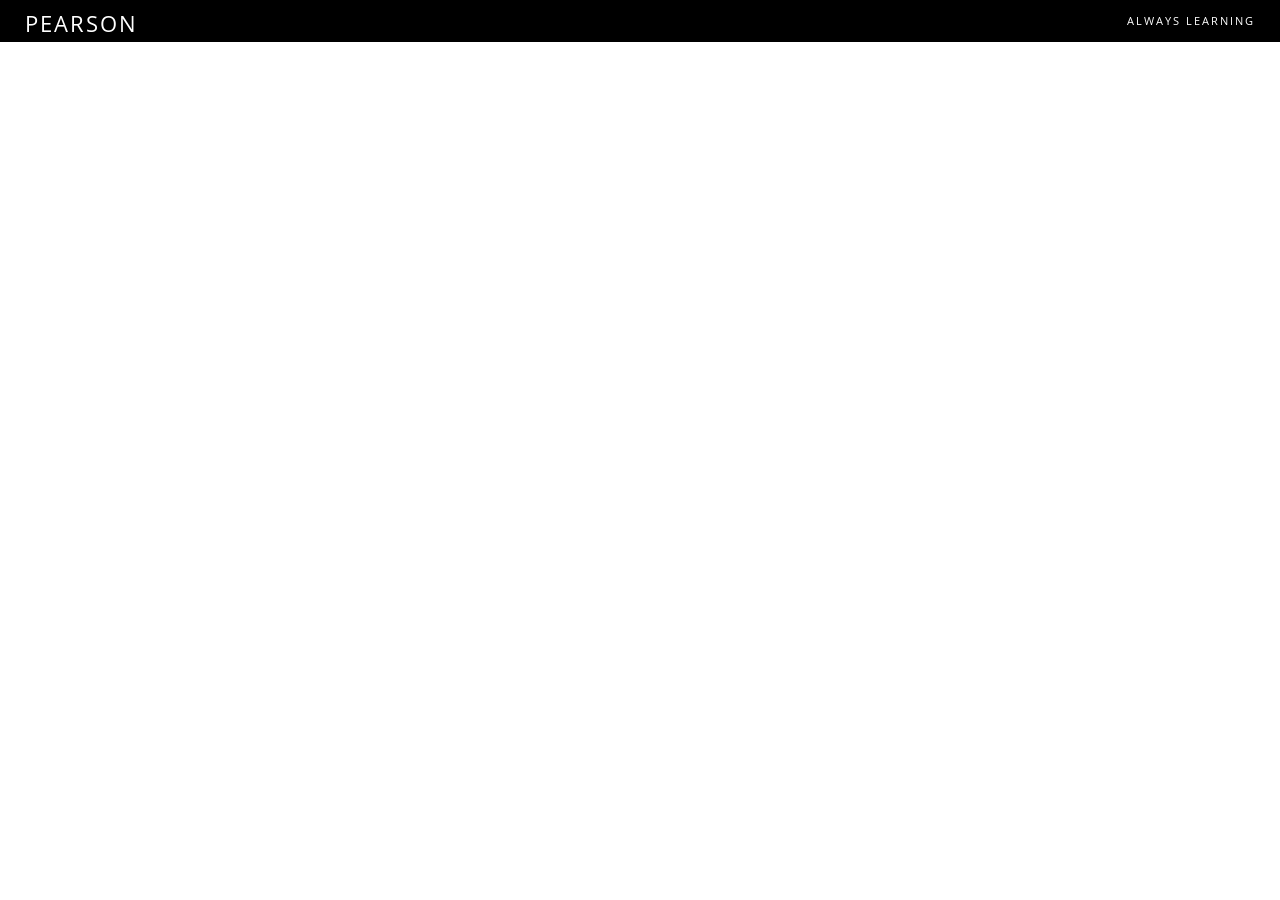
==== index.html @ 26101ad4 "Initial Midterm Project files" ====
<html>
	<head>
		<title>Alex Curtis - Midterm Project</title>
		<link rel="shortcut icon" href="images/favicon.ico">
		<link rel="stylesheet" href="css/styles.css">
		<link rel="stylesheet" href="css/fonts.css">

		<meta name="description" content="Alex Curtis Midterm Project">

		<meta name="keywords" content="html, css, web development, neiu, Alex Curtis">
	</head>
	<body>

	<div class="topBar">
		<p class="topLeft">PEARSON</p>
		<p class="topRight">ALWAYS LEARNING</p>
	</div>

	</body>
	
</html>
---- css/styles.css ----
body{
	margin: 0;
}


/* Very top bar */
.topBar{
	height: 42px;
	background-color: black;
	color: white;
    font-family: OpenSansRegular;
}

.topLeft{
	float: left;
	margin: 8px 0 0 25px;
	font-size: 22px;
	letter-spacing: 2px;
}

.topRight{
	float: right;
	margin: 13px 25px 0 0;
	font-size: 11px;
	letter-spacing: 2px;
}
---- css/fonts.css ----
@font-face{
	font-family: OpenSansRegular;
	src: url('../fonts/OpenSans-Regular.ttf');
}
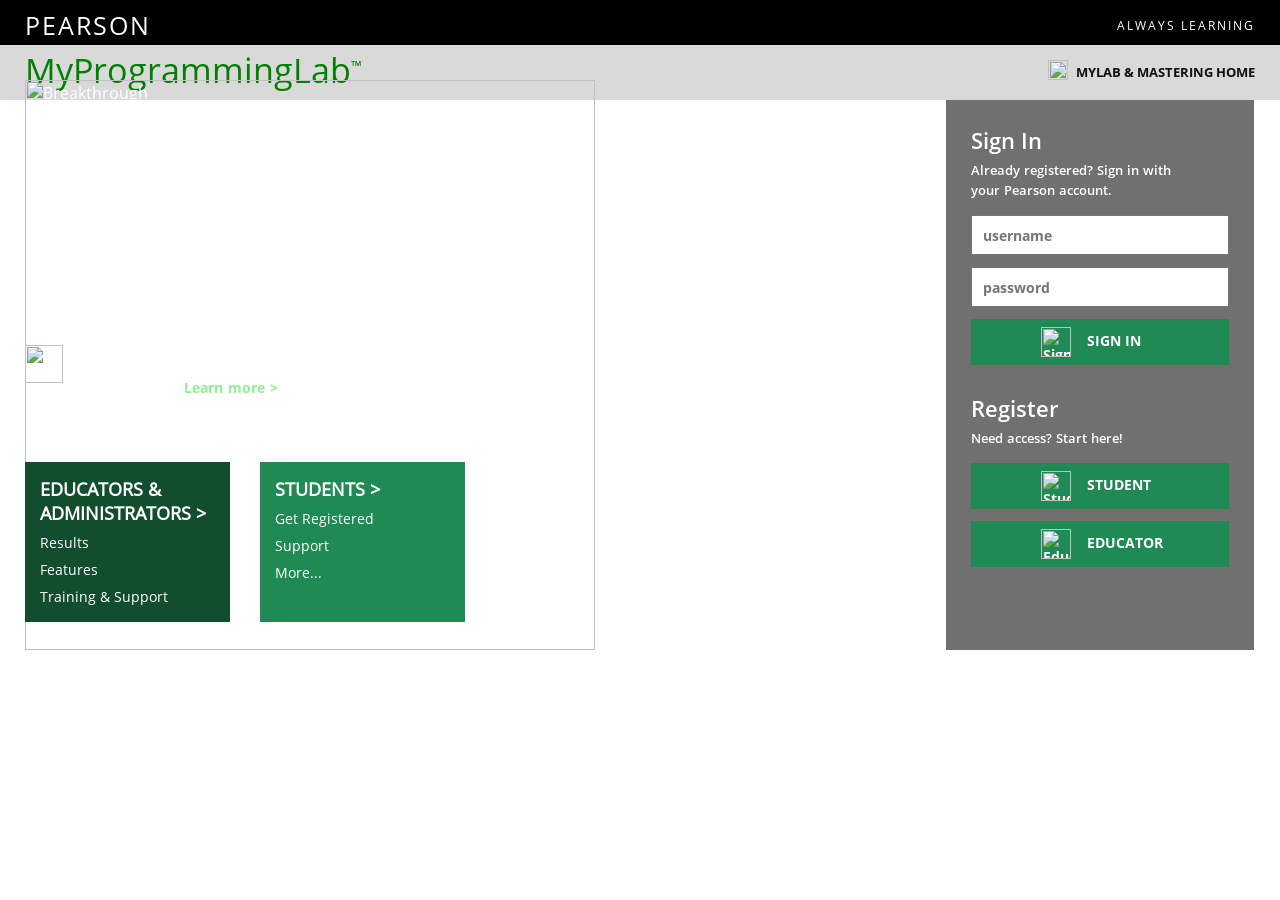
==== commit 2c2c7543: "Top half completed" ====
--- a/index.html
+++ b/index.html
@@ -10,11 +10,108 @@
 		<meta name="keywords" content="html, css, web development, neiu, Alex Curtis">
 	</head>
 	<body>
+		<!-- Keeping the top bars in own section -->
+		<section>
+			<div class="topBar">
+				<p class="topLeft">PEARSON</p>
+				<p class="topRight">ALWAYS LEARNING</p>
+			</div>
+			
+			<div class="grayBar">
+				<p class="programmingLab">MyProgrammingLab<sup>&trade;</sup></p>
+			
 
-	<div class="topBar">
-		<p class="topLeft">PEARSON</p>
-		<p class="topRight">ALWAYS LEARNING</p>
-	</div>
+				<div class="mylab">
+					<img src="images/house.png" alt="house">
+					<p>MYLAB &amp; MASTERING HOME</p>
+				</div>
+			</div>
+		</section>
+		<!-- Guy and Laptop full section code split left right -->
+		<section class="main">
+			<div class="mainLeft">
+				<div class="break">
+					<img class="breakImg" src="images/break.png" alt="Breakthrough">
+					<p>To improving results</p>
+				</div>
+		
+				<div class="chart">
+					<img src="images/chart.png" alt="Chart">
+					<p>
+						Our goal is to help every student succeed.
+						We're working with ed- ucators and institutions to improve
+						results for students every- where.
+						<span>Learn more &gt;</span>
+					</p>
+				</div>
+
+				<div class="adminBox">
+					<h3>EDUCATORS &amp;<br>ADMINISTRATORS &gt;</h3>
+					<p>Results</p>
+					<p>Features</p>
+					<p>Training &amp; Support</p>
+				</div>
+
+				<div class="studentBox">
+					<h3>STUDENTS &gt;</h3>
+					<p>Get Registered</p>
+					<p>Support</p>
+					<p>More...</p>
+				</div>
+			</div>
+			<div class="mainRight">
+				<div class="sign">
+					<h2>Sign In</h2>
+					<p>
+						Already registered? Sign in with<br>
+						your Pearson account.
+					</p>
+
+					<form>
+						<input type="text" placeholder="username">
+
+						<input type="password" placeholder="password">
+
+						<button type="button" class="signButton">
+							<img src="images/head.png" alt="Sign In">
+							SIGN IN
+						</button>
+					</form>
+				</div>
+				<div class="register">
+
+					<h2>Register</h2>
+
+					<p>Need access? Start here!</p>
+
+					<button type="button" class="registerButton">
+						<img src="images/pen.png" alt="Student">
+						STUDENT
+					</button>
+
+					<button type="button" class="registerButton">
+						<img src="images/pen.png" alt="Educator">
+						EDUCATOR
+					</button>
+				</div>
+
+			</div>
+
+
+
+		
+		
+		
+		</section>
+	
+	
+	
+	
+
+	
+	
+	
+	
 
 	</body>
 	
--- a/css/styles.css
+++ b/css/styles.css
@@ -1,11 +1,14 @@
+
+/* Perventing worping whin minmize  */
 body{
 	margin: 0;
+	min-width: 1200px;
 }
 
 
 /* Very top bar */
 .topBar{
-	height: 42px;
+	height: 45px;
 	background-color: black;
 	color: white;
     font-family: OpenSansRegular;
@@ -14,16 +17,235 @@
 .topLeft{
 	float: left;
 	margin: 8px 0 0 25px;
-	font-size: 22px;
+	font-size: 25px;
 	letter-spacing: 2px;
 }
 
 .topRight{
 	float: right;
-	margin: 13px 25px 0 0;
-	font-size: 11px;
+	margin: 17px 25px 0 0;
+	font-size: 12px;
 	letter-spacing: 2px;
 }
 
-
-
+/* Gray bar below top bar */
+
+.grayBar{
+	height: 55px;
+	background-color: rgb(218, 217, 217);
+}
+
+.programmingLab{
+	float: left;
+	margin: 2px 0 0 25px;
+	font-size: 34px;
+	color: green;
+	font-family: OpenSansRegular;
+}
+
+.programmingLab sup{
+	font-size: 14px;
+}
+
+.mylab{
+	float: right;
+	margin: 15px 25px 0 0;
+	font-family: OpenSansBold;
+}
+
+.mylab img{
+	float: left;
+	width: 20px;
+	margin-right: 8px;
+}
+
+.mylab p{
+	float: left;
+	margin: 3px 0 0 0;
+	font-size: 13px;
+	color: rgb(17, 17, 17);
+}
+
+
+
+/* Main guy/laptop section */
+
+.main{
+	height: 550px;
+	background-image: url("../images/guy.jpg");
+	background-size: 125%;
+	background-position: center;
+	background-repeat: no-repeat;
+	position: relative;
+	font-family: OpenSansRegular;
+	color: white;
+}
+
+/* ALL LEFT SIDE of main section BELOW */
+
+.mainLeft{
+	position: relative;
+	width: 70%;
+	height: 100%;
+}
+
+/* Breakthrough div */
+
+.break{
+	position: absolute;
+	top: -20px;
+	left: 25px;
+}
+
+.breakImg{
+	width: 570px;
+}
+
+.break p{
+	margin: -141px 0 0 0;
+	font-size: 28px;
+}
+
+/* Chart div */
+
+.chart{
+	position: absolute;
+	top: 235px;
+	left: 25px;
+	width: 500px;
+}
+
+.chart img{
+	float: left;
+	width: 38px;
+	margin: 10px 20px 0 0;
+}
+
+.chart p{
+	margin: 0 0 0 48px;
+	padding-left: 11px;
+	border-left: 1px solid white;
+	font-size: 14px;
+	line-height: 21px;
+	width: 460px;
+	word-spacing: 1px;
+	font-family: OpenSansSemibold;
+}
+
+.chart span{
+	color: lightgreen;
+	font-family: OpenSansBold;
+}
+
+/* admin div */
+
+.adminBox{
+	position: absolute;
+	left: 25px;
+	bottom: 28px;
+	width: 175px;
+	height: 130px;
+	background-color: rgb(18, 78, 46);
+	padding: 15px;
+}
+
+/* Student div */
+
+.studentBox{
+	position: absolute;
+	left: 260px;
+	bottom: 28px;
+	width: 175px;
+	height: 130px;
+	background-color: rgb(31, 138, 83);
+	padding: 15px;
+}
+/* admin  & student words styles  */
+.adminBox h3,
+.studentBox h3{
+	margin: 0 0 8px 0;
+	font-size: 17.5px;
+	
+}
+
+.adminBox p,
+.studentBox p{
+	margin: 8px 0;
+	font-size: 14px;
+}
+
+/* ALL RIGHT SIDE of main section BELOW */
+
+.mainRight{
+	position: absolute;
+	top: 0;
+	right: 26;
+	width: 308px;
+	height: 100%;
+	background-color: rgba(0, 0, 0, .56);
+	color: white;
+	padding: 25px;
+	box-sizing: border-box;
+	font-family: OpenSansSemibold;
+}
+
+.sign input{
+	width: 100%;
+	height: 40px;
+	margin-bottom: 12px;
+	padding-left: 10px;
+	font-size: 14px;
+	box-sizing: border-box;
+	font-family: OpenSansBold;
+
+}
+
+/* FONT style in main Right*/
+
+.sign h2, 
+.register h2{
+	margin: 0 0 5px 0;
+	font-size: 22px;
+}
+
+.sign p,
+.register p{
+	margin: 0 0 15px 0;
+	font-size: 13px;
+	line-height: 20px;
+	word-spacing: 1px;
+}
+
+
+/* Buttons */
+
+.signButton,
+.registerButton{
+	width: 100%;
+	height: 46px;
+	background-color: rgb(31, 138, 83);
+	color: white;
+	border: none;
+	font-size: 14px;
+	font-family: OpenSansBold;
+	margin-bottom: 12px;
+	/* need to fix my text and images placement */
+	text-align: left;
+	padding-left: 70px;
+}
+
+.signButton img,
+.registerButton img{
+	width: 30px;
+	vertical-align: middle;
+	margin-right: 12px;
+}
+
+/* Register extra */
+
+.register{
+	margin-top: 16px;
+}
+
+
+
--- a/css/fonts.css
+++ b/css/fonts.css
@@ -2,4 +2,15 @@
 @font-face{
 	font-family: OpenSansRegular;
 	src: url('../fonts/OpenSans-Regular.ttf');
+}
+
+
+@font-face{
+	font-family: OpenSansBold;
+	src: url('../fonts/OpenSans-Bold.ttf');
+}
+
+@font-face{
+	font-family: OpenSansSemibold;
+	src: url('../fonts/OpenSans-Semibold.ttf');
 }
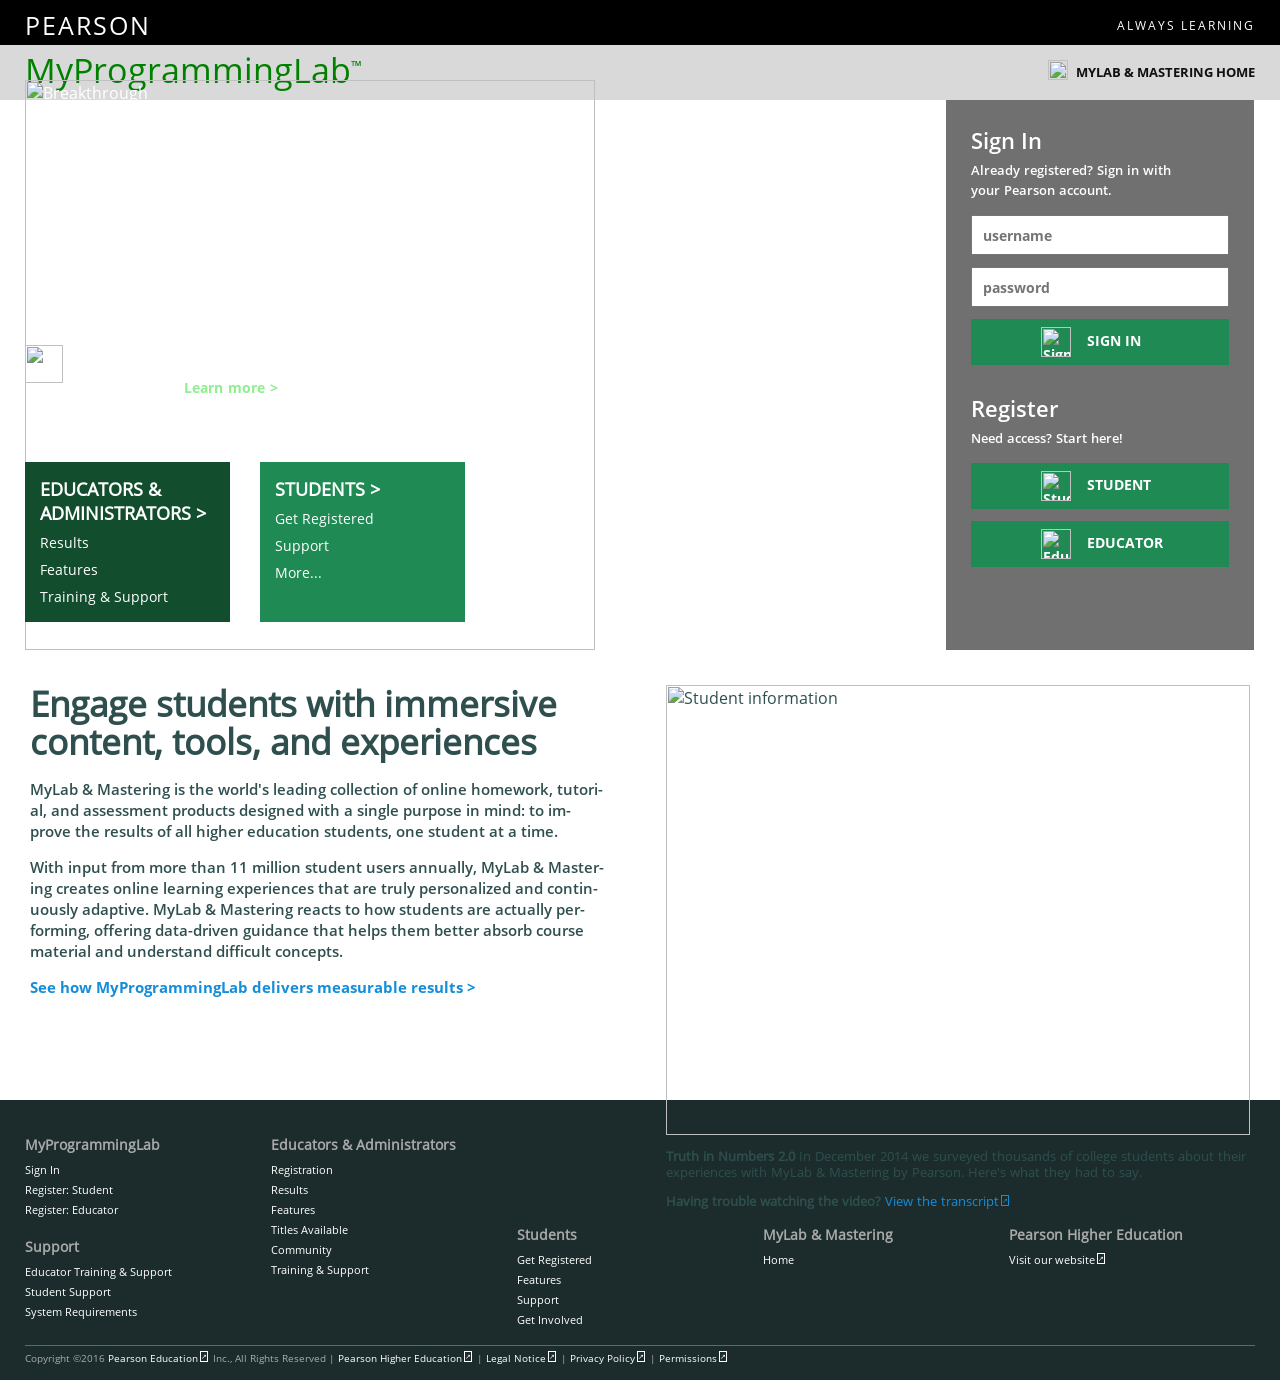
==== commit ab0c0cac: "Nearly Completed, need final touches" ====
--- a/index.html
+++ b/index.html
@@ -96,23 +96,88 @@
 				</div>
 
 			</div>
+		</section>
+		<section class="mid">
+			<div class="midLeft">
+				<h2>Engage students with immersive<br>
+				content, tools, and experiences</h2>
+				<p>
+					MyLab &amp; Mastering is the world's leading collection of online homework, tutori- 
+					al, and assessment products designed with a single purpose in mind: to im- 
+					prove the results of all higher education students, one student at a time.
+				</p>
+				<p>
+					With input from more than 11 million student users annually, MyLab &amp; Master- 
+					ing	creates online learning experiences that are truly personalized and contin- 
+					uously adaptive. MyLab &amp; Mastering reacts to how students are actually per-
+					forming, offering data-driven guidance that helps them better absorb course
+					material and understand difficult concepts.
+				</p>
+				<p><span>See how MyProgrammingLab delivers measurable results &gt;</span></p>
+			</div>
 
-
-
-		
-		
-		
+			<div class="midRight">
+				<img src="images/info.png" alt="Student information">
+				<p>
+					<strong>Truth in Numbers 2.0</strong> In December 2014 we surveyed thousands
+					of college students about their experiences with MyLab &amp; Mastering by Pearson.
+					Here's what they had to say.
+				</p>
+				<p>
+					<strong>Having trouble watching the video?</strong>
+					<!-- attempting to create the box arrow emblem-->
+					<span>View the transcript<span class="external">↗</span></span>
+				</p>
+			</div>
 		</section>
-	
-	
-	
-	
-
-	
-	
-	
-	
-
 	</body>
-	
+	<footer>
+		<div class="footerTop">
+			<div class="footerColumn">
+				<h3>MyProgrammingLab</h3>
+				<p>Sign In</p>
+				<p>Register: Student</p>
+				<p>Register: Educator</p>
+				<div class="space">
+					<h3>Support</h3>
+					<p>Educator Training &amp; Support</p>
+					<p>Student Support</p>
+					<p>System Requirements</p>
+				</div>
+			</div>
+			<div class="footerColumn">
+				<h3>Educators &amp; Administrators</h3>
+				<p>Registration</p>
+				<p>Results</p>
+				<p>Features</p>
+				<p>Titles Available</p>
+				<p>Community</p>
+				<p>Training &amp; Support</p>
+			</div>
+			<div class="footerColumn">
+				<h3>Students</h3>
+				<p>Get Registered</p>
+				<p>Features</p>
+				<p>Support</p>
+				<p>Get Involved</p>
+			</div>
+			<div class="footerColumn">
+				<h3>MyLab &amp; Mastering</h3>
+				<p>Home</p>
+			</div>
+			<div class="footerColumn">
+				<h3>Pearson Higher Education</h3>
+				<p>Visit our website<span class="external2">↗</span></span></p>
+			</div>
+		</div>
+		<div class="footerBottom">
+			<p>
+				Copyright &copy;2016 <span>Pearson Education<span class="external2">↗</span></span> Inc., All Rights Reserved |
+				<span>Pearson Higher Education<span class="external2">↗</span></span> |
+				<span>Legal Notice<span class="external2">↗</span></span> |
+				<span>Privacy Policy<span class="external2">↗</span></span> |
+				<span>Permissions<span class="external2">↗</span></span>
+			</p>
+		</div>
+	</footer>	
 </html>
--- a/css/styles.css
+++ b/css/styles.css
@@ -249,3 +249,128 @@
 
 
 
+/* ALL OF MID SECTION WITH left right portions BELOW*/
+
+
+.mid{
+	height: 450px;
+	background-color: white;
+	position: relative;
+	font-family: OpenSansRegular;
+	color: darkslategray
+}
+
+/* mid left div */
+.midLeft{
+	float: left;
+	width: 48%;
+	padding: 35px 0 0 30px;
+	box-sizing: border-box;
+}
+.midLeft h2{
+	margin: 0 0 18px 0;
+	font-size: 35px;
+	line-height: 38px;
+	color: darkslategray
+}
+
+.midLeft p{
+	font-size: 15px;
+	line-height: 21px;
+	font-family: OpenSansSemibold;
+}
+
+.midLeft span{
+	color: rgb(21, 142, 218);
+	font-family: OpenSansBold;
+}
+
+/* mid right div */
+.midRight{
+	float: right;
+	width: 48%;
+	padding: 35px 30px 0 0;
+	box-sizing: border-box;
+}
+
+.midRight img{
+	width: 100%;
+}
+
+.midRight p{
+	font-size: 13px;
+	line-height: 16px;
+	word-spacing: 1px;
+}
+
+.midRight span{
+	color: rgb(21, 142, 218);
+}
+/* My attempt at the box and arrow */
+.external{
+	border: 1px solid rgb(21, 142, 218);
+	font-size: 7px;
+	position: relative;
+	left: 2px;
+	bottom:3px;
+
+}
+
+
+/*ALL OF FOOTER SECTION with top and bottom poritons BELOW*/
+
+footer{
+	background-color: rgb(28, 44, 44);
+	color: white;
+	font-family: OpenSansRegular;
+	padding: 35px 25px 15px 25px;
+}
+
+.footerTop{
+	height: 180px;
+}
+
+.footerColumn{
+	float: left;
+	width: 20%;
+}
+.space{
+	margin-top: 20px;
+}
+
+.footerColumn h3{
+	margin: 0 0 8px 0;
+	font-size: 14px;
+	color: darkgray;
+}
+
+.footerColumn p{
+	margin: 5px 0;
+	font-size: 11px;
+}
+
+.footerBottom{
+	border-top: 1px solid #666666;
+	margin-top: 30px;
+	padding-top: 5px;
+}
+
+.footerBottom p{
+	margin: 0;
+	font-size: 10px;
+	color: #aaaaaa;
+}
+
+.footerBottom span{
+	color: white
+}
+
+.external2{
+	border: 1px solid white;
+	font-size: 7px;
+	position: relative;
+	left: 2px;
+	bottom:3px;
+	margin-right: 4px;
+
+}
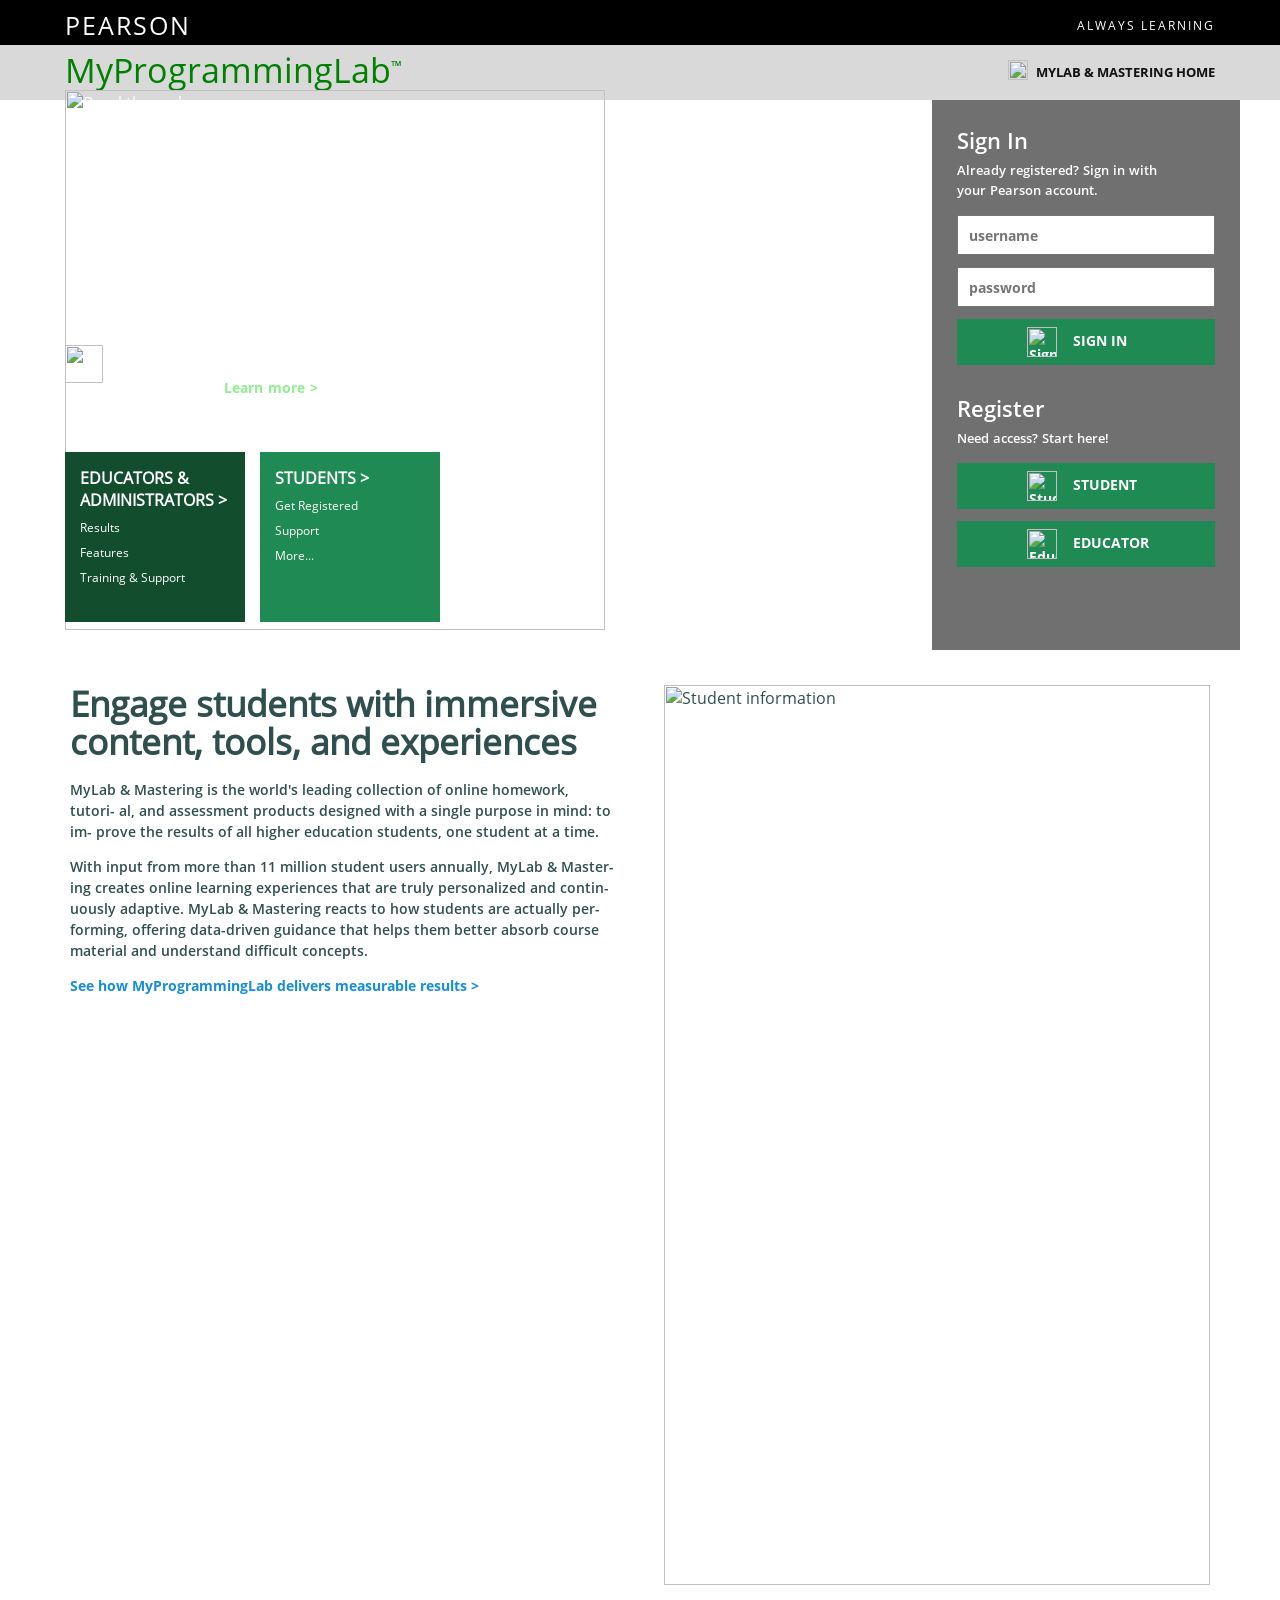
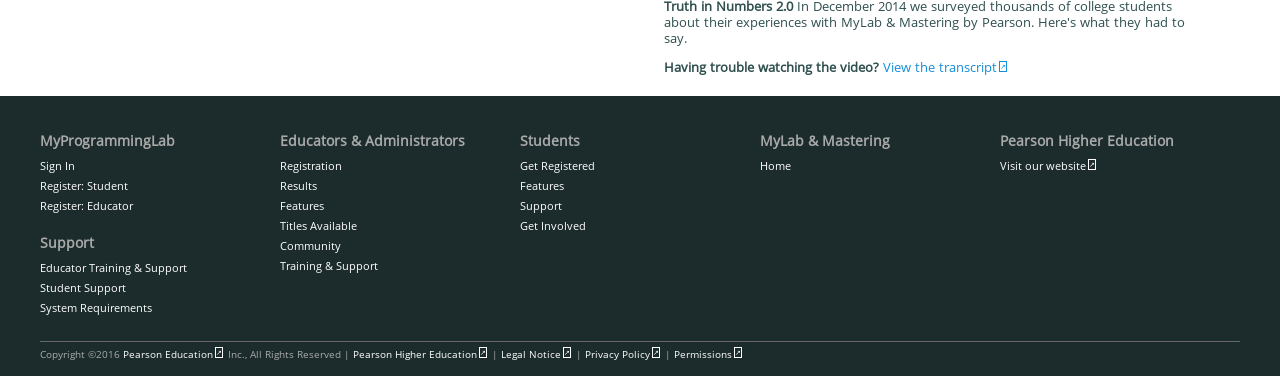
==== commit 1ba62a55: "Adjustments made to have fixed widths" ====
--- a/index.html
+++ b/index.html
@@ -13,171 +13,183 @@
 		<!-- Keeping the top bars in own section -->
 		<section>
 			<div class="topBar">
-				<p class="topLeft">PEARSON</p>
-				<p class="topRight">ALWAYS LEARNING</p>
+				<div class="pageWidth">
+					<p class="topLeft">PEARSON</p>
+					<p class="topRight">ALWAYS LEARNING</p>
+				</div>
 			</div>
 			
 			<div class="grayBar">
-				<p class="programmingLab">MyProgrammingLab<sup>&trade;</sup></p>
+				<div class="pageWidth">
 			
+					<p class="programmingLab">MyProgrammingLab<sup>&trade;</sup></p>
 
-				<div class="mylab">
-					<img src="images/house.png" alt="house">
-					<p>MYLAB &amp; MASTERING HOME</p>
+					<div class="mylab">
+						<img src="images/house.png" alt="house">
+						<p>MYLAB &amp; MASTERING HOME</p>
+					</div>
 				</div>
 			</div>
 		</section>
 		<!-- Guy and Laptop full section code split left right -->
 		<section class="main">
-			<div class="mainLeft">
-				<div class="break">
-					<img class="breakImg" src="images/break.png" alt="Breakthrough">
-					<p>To improving results</p>
+			<!--Creating two classes within one div group to assist with screen sizing-->
+			<div class="pageWidth mainContent">
+				<div class="mainLeft">
+					<div class="break">
+						<img class="breakImg" src="images/break.png" alt="Breakthrough">
+						<p>To improving results</p>
+					</div>
+			
+					<div class="chart">
+						<img src="images/chart.png" alt="Chart">
+						<p>
+							Our goal is to help every student succeed.
+							We're working with ed- ucators and institutions to improve
+							results for students every- where.
+							<span>Learn more &gt;</span>
+						</p>
+					</div>
+
+					<div class="adminBox">
+						<h3>EDUCATORS &amp;<br>ADMINISTRATORS &gt;</h3>
+						<p>Results</p>
+						<p>Features</p>
+						<p>Training &amp; Support</p>
+					</div>
+
+					<div class="studentBox">
+						<h3>STUDENTS &gt;</h3>
+						<p>Get Registered</p>
+						<p>Support</p>
+						<p>More...</p>
+					</div>
 				</div>
-		
-				<div class="chart">
-					<img src="images/chart.png" alt="Chart">
-					<p>
-						Our goal is to help every student succeed.
-						We're working with ed- ucators and institutions to improve
-						results for students every- where.
-						<span>Learn more &gt;</span>
-					</p>
+				<div class="mainRight">
+					<div class="sign">
+						<h2>Sign In</h2>
+						<p>
+							Already registered? Sign in with<br>
+							your Pearson account.
+						</p>
+
+						<form>
+							<input type="text" placeholder="username">
+
+							<input type="password" placeholder="password">
+
+							<button type="button" class="signButton">
+								<img src="images/head.png" alt="Sign In">
+								SIGN IN
+							</button>
+						</form>
+					</div>
+					<div class="register">
+
+						<h2>Register</h2>
+
+						<p>Need access? Start here!</p>
+
+						<button type="button" class="registerButton">
+							<img src="images/pen.png" alt="Student">
+							STUDENT
+						</button>
+
+						<button type="button" class="registerButton">
+							<img src="images/pen.png" alt="Educator">
+							EDUCATOR
+						</button>
+					</div>
+
 				</div>
-
-				<div class="adminBox">
-					<h3>EDUCATORS &amp;<br>ADMINISTRATORS &gt;</h3>
-					<p>Results</p>
-					<p>Features</p>
-					<p>Training &amp; Support</p>
-				</div>
-
-				<div class="studentBox">
-					<h3>STUDENTS &gt;</h3>
-					<p>Get Registered</p>
-					<p>Support</p>
-					<p>More...</p>
-				</div>
-			</div>
-			<div class="mainRight">
-				<div class="sign">
-					<h2>Sign In</h2>
-					<p>
-						Already registered? Sign in with<br>
-						your Pearson account.
-					</p>
-
-					<form>
-						<input type="text" placeholder="username">
-
-						<input type="password" placeholder="password">
-
-						<button type="button" class="signButton">
-							<img src="images/head.png" alt="Sign In">
-							SIGN IN
-						</button>
-					</form>
-				</div>
-				<div class="register">
-
-					<h2>Register</h2>
-
-					<p>Need access? Start here!</p>
-
-					<button type="button" class="registerButton">
-						<img src="images/pen.png" alt="Student">
-						STUDENT
-					</button>
-
-					<button type="button" class="registerButton">
-						<img src="images/pen.png" alt="Educator">
-						EDUCATOR
-					</button>
-				</div>
-
 			</div>
 		</section>
 		<section class="mid">
-			<div class="midLeft">
-				<h2>Engage students with immersive<br>
-				content, tools, and experiences</h2>
-				<p>
-					MyLab &amp; Mastering is the world's leading collection of online homework, tutori- 
-					al, and assessment products designed with a single purpose in mind: to im- 
-					prove the results of all higher education students, one student at a time.
-				</p>
-				<p>
-					With input from more than 11 million student users annually, MyLab &amp; Master- 
-					ing	creates online learning experiences that are truly personalized and contin- 
-					uously adaptive. MyLab &amp; Mastering reacts to how students are actually per-
-					forming, offering data-driven guidance that helps them better absorb course
-					material and understand difficult concepts.
-				</p>
-				<p><span>See how MyProgrammingLab delivers measurable results &gt;</span></p>
-			</div>
+			<div class="pageWidth">
+				<div class="midLeft">
+					<h2>Engage students with immersive<br>
+					content, tools, and experiences</h2>
+					<p>
+						MyLab &amp; Mastering is the world's leading collection of online homework, tutori- 
+						al, and assessment products designed with a single purpose in mind: to im- 
+						prove the results of all higher education students, one student at a time.
+					</p>
+					<p>
+						With input from more than 11 million student users annually, MyLab &amp; Master- 
+						ing	creates online learning experiences that are truly personalized and contin- 
+						uously adaptive. MyLab &amp; Mastering reacts to how students are actually per-
+						forming, offering data-driven guidance that helps them better absorb course
+						material and understand difficult concepts.
+					</p>
+					<p><span>See how MyProgrammingLab delivers measurable results &gt;</span></p>
+				</div>
 
-			<div class="midRight">
-				<img src="images/info.png" alt="Student information">
-				<p>
-					<strong>Truth in Numbers 2.0</strong> In December 2014 we surveyed thousands
-					of college students about their experiences with MyLab &amp; Mastering by Pearson.
-					Here's what they had to say.
-				</p>
-				<p>
-					<strong>Having trouble watching the video?</strong>
-					<!-- attempting to create the box arrow emblem-->
-					<span>View the transcript<span class="external">↗</span></span>
-				</p>
+				<div class="midRight">
+					<img src="images/info.png" alt="Student information">
+					<p>
+						<strong>Truth in Numbers 2.0</strong> In December 2014 we surveyed thousands
+						of college students about their experiences with MyLab &amp; Mastering by Pearson.
+						Here's what they had to say.
+					</p>
+					<p>
+						<strong>Having trouble watching the video?</strong>
+						<!-- attempting to create the box arrow emblem-->
+						<span>View the transcript<span class="external">↗</span></span>
+					</p>
+				</div>
+				<div class="clear"></div>
 			</div>
 		</section>
-	</body>
-	<footer>
-		<div class="footerTop">
-			<div class="footerColumn">
-				<h3>MyProgrammingLab</h3>
-				<p>Sign In</p>
-				<p>Register: Student</p>
-				<p>Register: Educator</p>
-				<div class="space">
-					<h3>Support</h3>
-					<p>Educator Training &amp; Support</p>
-					<p>Student Support</p>
-					<p>System Requirements</p>
+		<footer>
+			<div class="pageWidth">
+				<div class="footerTop">
+					<div class="footerColumn">
+						<h3>MyProgrammingLab</h3>
+						<p>Sign In</p>
+						<p>Register: Student</p>
+						<p>Register: Educator</p>
+						<div class="space">
+							<h3>Support</h3>
+							<p>Educator Training &amp; Support</p>
+							<p>Student Support</p>
+							<p>System Requirements</p>
+						</div>
+					</div>
+					<div class="footerColumn">
+						<h3>Educators &amp; Administrators</h3>
+						<p>Registration</p>
+						<p>Results</p>
+						<p>Features</p>
+						<p>Titles Available</p>
+						<p>Community</p>
+						<p>Training &amp; Support</p>
+					</div>
+					<div class="footerColumn">
+						<h3>Students</h3>
+						<p>Get Registered</p>
+						<p>Features</p>
+						<p>Support</p>
+						<p>Get Involved</p>
+					</div>
+					<div class="footerColumn">
+						<h3>MyLab &amp; Mastering</h3>
+						<p>Home</p>
+					</div>
+					<div class="footerColumn">
+						<h3>Pearson Higher Education</h3>
+						<p>Visit our website<span class="external2">↗</span></p>
+					</div>
+				</div>
+				<div class="footerBottom">
+					<p>
+						Copyright &copy;2016 <span>Pearson Education<span class="external2">↗</span></span> Inc., All Rights Reserved |
+						<span>Pearson Higher Education<span class="external2">↗</span></span> |
+						<span>Legal Notice<span class="external2">↗</span></span> |
+						<span>Privacy Policy<span class="external2">↗</span></span> |
+						<span>Permissions<span class="external2">↗</span></span>
+					</p>
 				</div>
 			</div>
-			<div class="footerColumn">
-				<h3>Educators &amp; Administrators</h3>
-				<p>Registration</p>
-				<p>Results</p>
-				<p>Features</p>
-				<p>Titles Available</p>
-				<p>Community</p>
-				<p>Training &amp; Support</p>
-			</div>
-			<div class="footerColumn">
-				<h3>Students</h3>
-				<p>Get Registered</p>
-				<p>Features</p>
-				<p>Support</p>
-				<p>Get Involved</p>
-			</div>
-			<div class="footerColumn">
-				<h3>MyLab &amp; Mastering</h3>
-				<p>Home</p>
-			</div>
-			<div class="footerColumn">
-				<h3>Pearson Higher Education</h3>
-				<p>Visit our website<span class="external2">↗</span></span></p>
-			</div>
-		</div>
-		<div class="footerBottom">
-			<p>
-				Copyright &copy;2016 <span>Pearson Education<span class="external2">↗</span></span> Inc., All Rights Reserved |
-				<span>Pearson Higher Education<span class="external2">↗</span></span> |
-				<span>Legal Notice<span class="external2">↗</span></span> |
-				<span>Privacy Policy<span class="external2">↗</span></span> |
-				<span>Permissions<span class="external2">↗</span></span>
-			</p>
-		</div>
-	</footer>	
+		</footer>
+	</body>
 </html>
--- a/css/styles.css
+++ b/css/styles.css
@@ -1,8 +1,13 @@
 
-/* Perventing worping whin minmize  */
+/* Perventing worping when minmize  */
 body{
 	margin: 0;
 	min-width: 1200px;
+}
+.pageWidth{
+	width: 1200px;
+	margin: 0 auto;
+	position: relative;
 }
 
 
@@ -73,14 +78,18 @@
 .main{
 	height: 550px;
 	background-image: url("../images/guy.jpg");
-	background-size: 125%;
-	background-position: center;
+	background-size: 120%;
+	background-position: center 60%;
 	background-repeat: no-repeat;
 	position: relative;
 	font-family: OpenSansRegular;
 	color: white;
 }
 
+.mainContent{
+	height: 100%;
+}
+
 /* ALL LEFT SIDE of main section BELOW */
 
 .mainLeft{
@@ -93,17 +102,17 @@
 
 .break{
 	position: absolute;
-	top: -20px;
+	top: -10px;
 	left: 25px;
 }
 
 .breakImg{
-	width: 570px;
+	width: 540px;
 }
 
 .break p{
 	margin: -141px 0 0 0;
-	font-size: 28px;
+	font-size: 25px;
 }
 
 /* Chart div */
@@ -143,8 +152,8 @@
 	position: absolute;
 	left: 25px;
 	bottom: 28px;
-	width: 175px;
-	height: 130px;
+	width: 150px;
+	height: 140px;
 	background-color: rgb(18, 78, 46);
 	padding: 15px;
 }
@@ -153,10 +162,10 @@
 
 .studentBox{
 	position: absolute;
-	left: 260px;
+	left: 220px;
 	bottom: 28px;
-	width: 175px;
-	height: 130px;
+	width: 150px;
+	height: 140px;
 	background-color: rgb(31, 138, 83);
 	padding: 15px;
 }
@@ -164,14 +173,14 @@
 .adminBox h3,
 .studentBox h3{
 	margin: 0 0 8px 0;
-	font-size: 17.5px;
+	font-size: 15.5px;
 	
 }
 
 .adminBox p,
 .studentBox p{
 	margin: 8px 0;
-	font-size: 14px;
+	font-size: 12px;
 }
 
 /* ALL RIGHT SIDE of main section BELOW */
@@ -179,7 +188,7 @@
 .mainRight{
 	position: absolute;
 	top: 0;
-	right: 26;
+	right:0px;
 	width: 308px;
 	height: 100%;
 	background-color: rgba(0, 0, 0, .56);
@@ -253,11 +262,11 @@
 
 
 .mid{
-	height: 450px;
 	background-color: white;
 	position: relative;
 	font-family: OpenSansRegular;
-	color: darkslategray
+	color: darkslategray;
+	padding-bottom: 5px;
 }
 
 /* mid left div */
@@ -275,7 +284,7 @@
 }
 
 .midLeft p{
-	font-size: 15px;
+	font-size: 14px;
 	line-height: 21px;
 	font-family: OpenSansSemibold;
 }
@@ -316,6 +325,11 @@
 
 }
 
+/* I have float right and left in mid. keeping float from mixing with footer */
+.clear{
+	clear: both;
+}
+
 
 /*ALL OF FOOTER SECTION with top and bottom poritons BELOW*/
 
@@ -373,4 +387,43 @@
 	bottom:3px;
 	margin-right: 4px;
 
+}
+
+
+
+
+
+/* LINK.HTML STYLES */
+
+.linkPage{
+	background-color: lightslategray;
+	font-family: OpenSansRegular;
+	text-align: center;
+}
+
+.linkBox{
+	width: 500px;
+	margin: 100px auto;
+	padding: 30px;
+	background-color: white;
+	border: 1px solid #cccccc;
+}
+
+.linkBox h1{
+	font-size: 32px;
+}
+
+.linkBox h2{
+	font-size: 22px;
+}
+
+.linkBox p{
+	font-size: 15px;
+	line-height: 22px;
+}
+
+.linkBox button{
+	margin-top: 20px;
+	padding: 10px 20px;
+	font-size: 14px;
 }
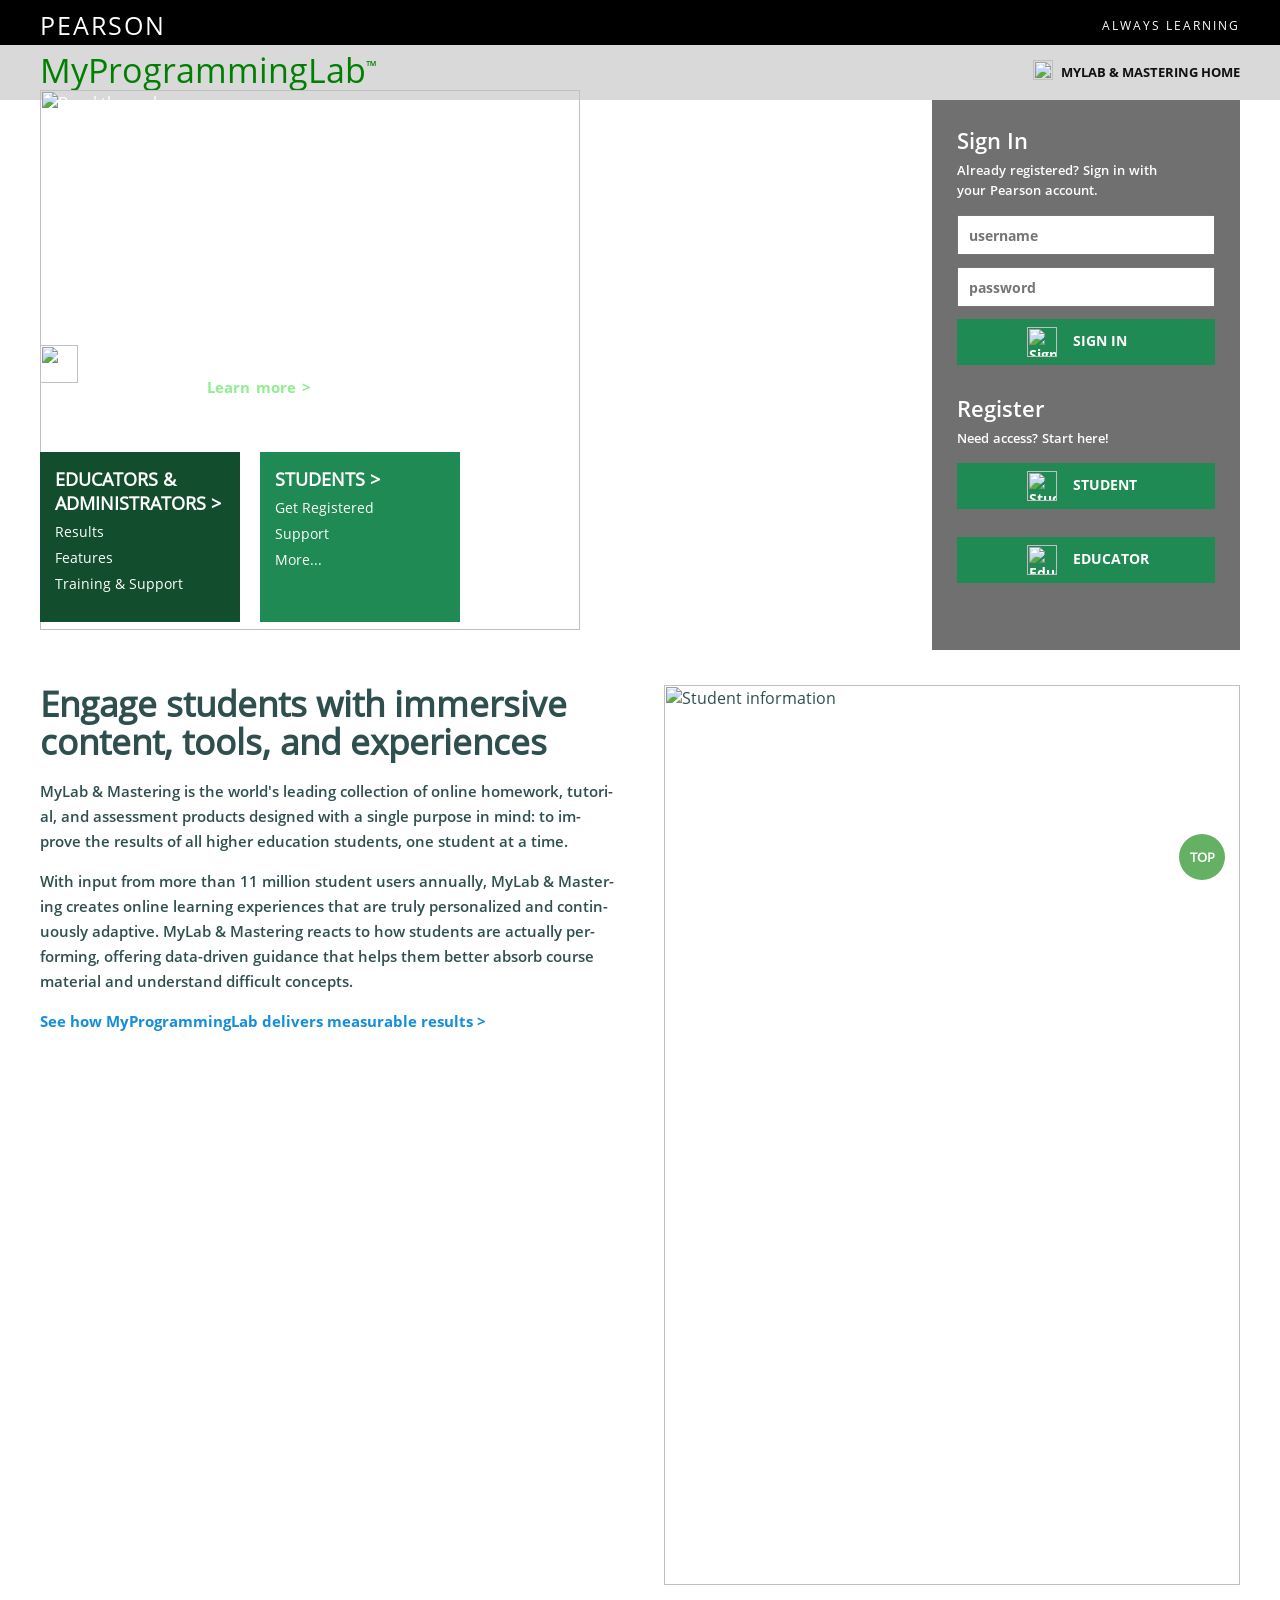
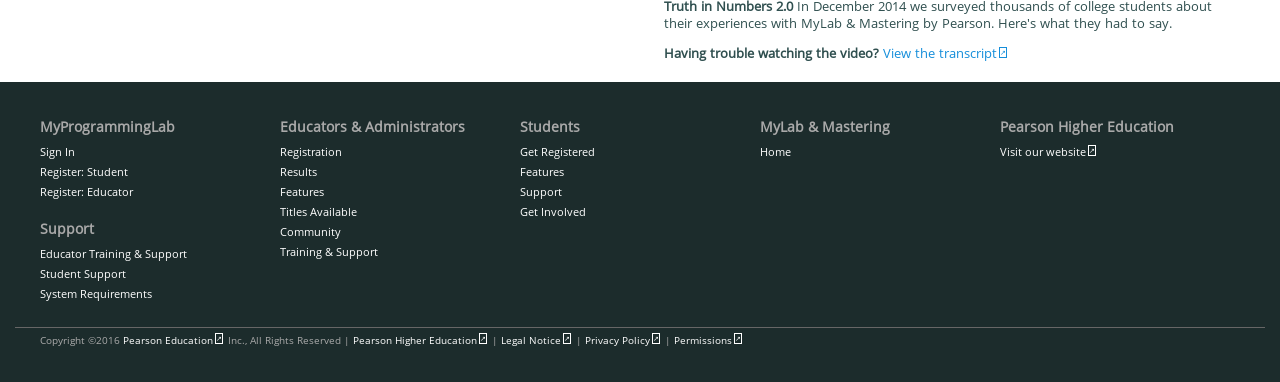
==== commit a2efb16d: "Positioning updates, link/buttonpath, fixed top" ====
--- a/index.html
+++ b/index.html
@@ -11,7 +11,7 @@
 	</head>
 	<body>
 		<!-- Keeping the top bars in own section -->
-		<section>
+		<section id="top">
 			<div class="topBar">
 				<div class="pageWidth">
 					<p class="topLeft">PEARSON</p>
@@ -73,12 +73,12 @@
 							your Pearson account.
 						</p>
 
-						<form>
+						<form action="link.html">
 							<input type="text" placeholder="username">
 
 							<input type="password" placeholder="password">
 
-							<button type="button" class="signButton">
+							<button type="submit" class="signButton">
 								<img src="images/head.png" alt="Sign In">
 								SIGN IN
 							</button>
@@ -89,16 +89,18 @@
 						<h2>Register</h2>
 
 						<p>Need access? Start here!</p>
-
-						<button type="button" class="registerButton">
-							<img src="images/pen.png" alt="Student">
-							STUDENT
-						</button>
-
-						<button type="button" class="registerButton">
-							<img src="images/pen.png" alt="Educator">
-							EDUCATOR
-						</button>
+						<form action="link.html">
+							<button type="submit" class="registerButton">
+								<img src="images/pen.png" alt="Student">
+								STUDENT
+							</button>
+						</form>
+						<form action="link.html">
+							<button type="submit" class="registerButton">
+								<img src="images/pen.png" alt="Educator">
+								EDUCATOR
+							</button>
+						</form>
 					</div>
 
 				</div>
@@ -134,7 +136,9 @@
 					<p>
 						<strong>Having trouble watching the video?</strong>
 						<!-- attempting to create the box arrow emblem-->
-						<span>View the transcript<span class="external">↗</span></span>
+						<a href="link.html">
+							View the transcript<span class="external">↗</span>
+						</a>
 					</p>
 				</div>
 				<div class="clear"></div>
@@ -177,19 +181,38 @@
 					</div>
 					<div class="footerColumn">
 						<h3>Pearson Higher Education</h3>
-						<p>Visit our website<span class="external2">↗</span></p>
+						<p>
+							<a href="link.html">
+								Visit our website<span class="external2">↗</span>
+							</a>
+						</p>
 					</div>
 				</div>
 				<div class="footerBottom">
 					<p>
-						Copyright &copy;2016 <span>Pearson Education<span class="external2">↗</span></span> Inc., All Rights Reserved |
-						<span>Pearson Higher Education<span class="external2">↗</span></span> |
-						<span>Legal Notice<span class="external2">↗</span></span> |
-						<span>Privacy Policy<span class="external2">↗</span></span> |
-						<span>Permissions<span class="external2">↗</span></span>
+						Copyright &copy;2016 
+						<a href="link.html">
+							Pearson Education<span class="external2">↗</span>
+						</a> 
+						Inc., All Rights Reserved |
+						<a href="link.html">
+							Pearson Higher Education<span class="external2">↗</span>
+						</a> |
+						<a href="link.html">
+							Legal Notice<span class="external2">↗</span>
+						</a> |
+						<a href="link.html">
+							Privacy Policy<span class="external2">↗</span>
+						</a> |
+						<a href="link.html">
+							Permissions<span class="external2">↗</span>
+						</a>
 					</p>
 				</div>
 			</div>
 		</footer>
+		<div id="scrollBtn">
+			<a href="#top">TOP</a>
+		</div>
 	</body>
 </html>
--- a/css/styles.css
+++ b/css/styles.css
@@ -21,14 +21,14 @@
 
 .topLeft{
 	float: left;
-	margin: 8px 0 0 25px;
+	margin: 8px 0 0 0px;
 	font-size: 25px;
 	letter-spacing: 2px;
 }
 
 .topRight{
 	float: right;
-	margin: 17px 25px 0 0;
+	margin: 17px 0px 0 0;
 	font-size: 12px;
 	letter-spacing: 2px;
 }
@@ -42,7 +42,7 @@
 
 .programmingLab{
 	float: left;
-	margin: 2px 0 0 25px;
+	margin: 2px 0 0 0px;
 	font-size: 34px;
 	color: green;
 	font-family: OpenSansRegular;
@@ -54,7 +54,7 @@
 
 .mylab{
 	float: right;
-	margin: 15px 25px 0 0;
+	margin: 15px 0px 0 0;
 	font-family: OpenSansBold;
 }
 
@@ -103,7 +103,7 @@
 .break{
 	position: absolute;
 	top: -10px;
-	left: 25px;
+	left: 0px;
 }
 
 .breakImg{
@@ -112,7 +112,7 @@
 
 .break p{
 	margin: -141px 0 0 0;
-	font-size: 25px;
+	font-size: 26.5px;
 }
 
 /* Chart div */
@@ -120,7 +120,7 @@
 .chart{
 	position: absolute;
 	top: 235px;
-	left: 25px;
+	left: 0px;
 	width: 500px;
 }
 
@@ -134,10 +134,10 @@
 	margin: 0 0 0 48px;
 	padding-left: 11px;
 	border-left: 1px solid white;
-	font-size: 14px;
+	font-size: 14.5px;
 	line-height: 21px;
-	width: 460px;
-	word-spacing: 1px;
+	width: 480px;
+	word-spacing: 2px;
 	font-family: OpenSansSemibold;
 }
 
@@ -150,9 +150,9 @@
 
 .adminBox{
 	position: absolute;
-	left: 25px;
+	left: 0px;
 	bottom: 28px;
-	width: 150px;
+	width: 170px;
 	height: 140px;
 	background-color: rgb(18, 78, 46);
 	padding: 15px;
@@ -164,7 +164,7 @@
 	position: absolute;
 	left: 220px;
 	bottom: 28px;
-	width: 150px;
+	width: 170px;
 	height: 140px;
 	background-color: rgb(31, 138, 83);
 	padding: 15px;
@@ -173,14 +173,14 @@
 .adminBox h3,
 .studentBox h3{
 	margin: 0 0 8px 0;
-	font-size: 15.5px;
+	font-size: 17.5px;
 	
 }
 
 .adminBox p,
 .studentBox p{
 	margin: 8px 0;
-	font-size: 12px;
+	font-size: 13.5px;
 }
 
 /* ALL RIGHT SIDE of main section BELOW */
@@ -273,7 +273,7 @@
 .midLeft{
 	float: left;
 	width: 48%;
-	padding: 35px 0 0 30px;
+	padding: 35px 0 0 0px;
 	box-sizing: border-box;
 }
 .midLeft h2{
@@ -284,8 +284,8 @@
 }
 
 .midLeft p{
-	font-size: 14px;
-	line-height: 21px;
+	font-size: 15px;
+	line-height: 25px;
 	font-family: OpenSansSemibold;
 }
 
@@ -298,7 +298,7 @@
 .midRight{
 	float: right;
 	width: 48%;
-	padding: 35px 30px 0 0;
+	padding: 35px 0px 0 0;
 	box-sizing: border-box;
 }
 
@@ -308,13 +308,16 @@
 
 .midRight p{
 	font-size: 13px;
-	line-height: 16px;
+	line-height: 17px;
 	word-spacing: 1px;
 }
 
-.midRight span{
+.midRight a{
 	color: rgb(21, 142, 218);
-}
+	text-decoration: none;
+}
+
+
 /* My attempt at the box and arrow */
 .external{
 	border: 1px solid rgb(21, 142, 218);
@@ -337,7 +340,7 @@
 	background-color: rgb(28, 44, 44);
 	color: white;
 	font-family: OpenSansRegular;
-	padding: 35px 25px 15px 25px;
+	padding: 35px 0px 35px 0px;
 }
 
 .footerTop{
@@ -363,10 +366,21 @@
 	font-size: 11px;
 }
 
+.footerColumn a{
+	color: white;
+	text-decoration: none;
+}
+
 .footerBottom{
 	border-top: 1px solid #666666;
 	margin-top: 30px;
 	padding-top: 5px;
+
+	/* getting my border longer but keep text in place */
+	margin-left: -25px;
+	margin-right: -25px;
+	padding-left: 25px;
+	padding-right: 25px;
 }
 
 .footerBottom p{
@@ -379,6 +393,11 @@
 	color: white
 }
 
+.footerBottom a{
+	color: white;
+	text-decoration: none;
+}
+
 .external2{
 	border: 1px solid white;
 	font-size: 7px;
@@ -389,6 +408,28 @@
 
 }
 
+
+/* TOP BOTTOM  */
+#scrollBtn{
+	height: 46px;
+	width: 46px;
+	font-weight: 800;
+	line-height: 46px;
+	text-align: center;
+	font-size: 13px;
+	background: rgb(100, 177, 100);
+	border-radius: 31px;
+	position: fixed;
+	right: 55px;
+	bottom: 20px;
+	z-index: 100;
+	font-family: OpenSansRegular;
+}
+
+#scrollBtn a{
+	color: white;
+	text-decoration: none;
+}
 
 
 
@@ -426,4 +467,6 @@
 	margin-top: 20px;
 	padding: 10px 20px;
 	font-size: 14px;
-}+}
+
+
